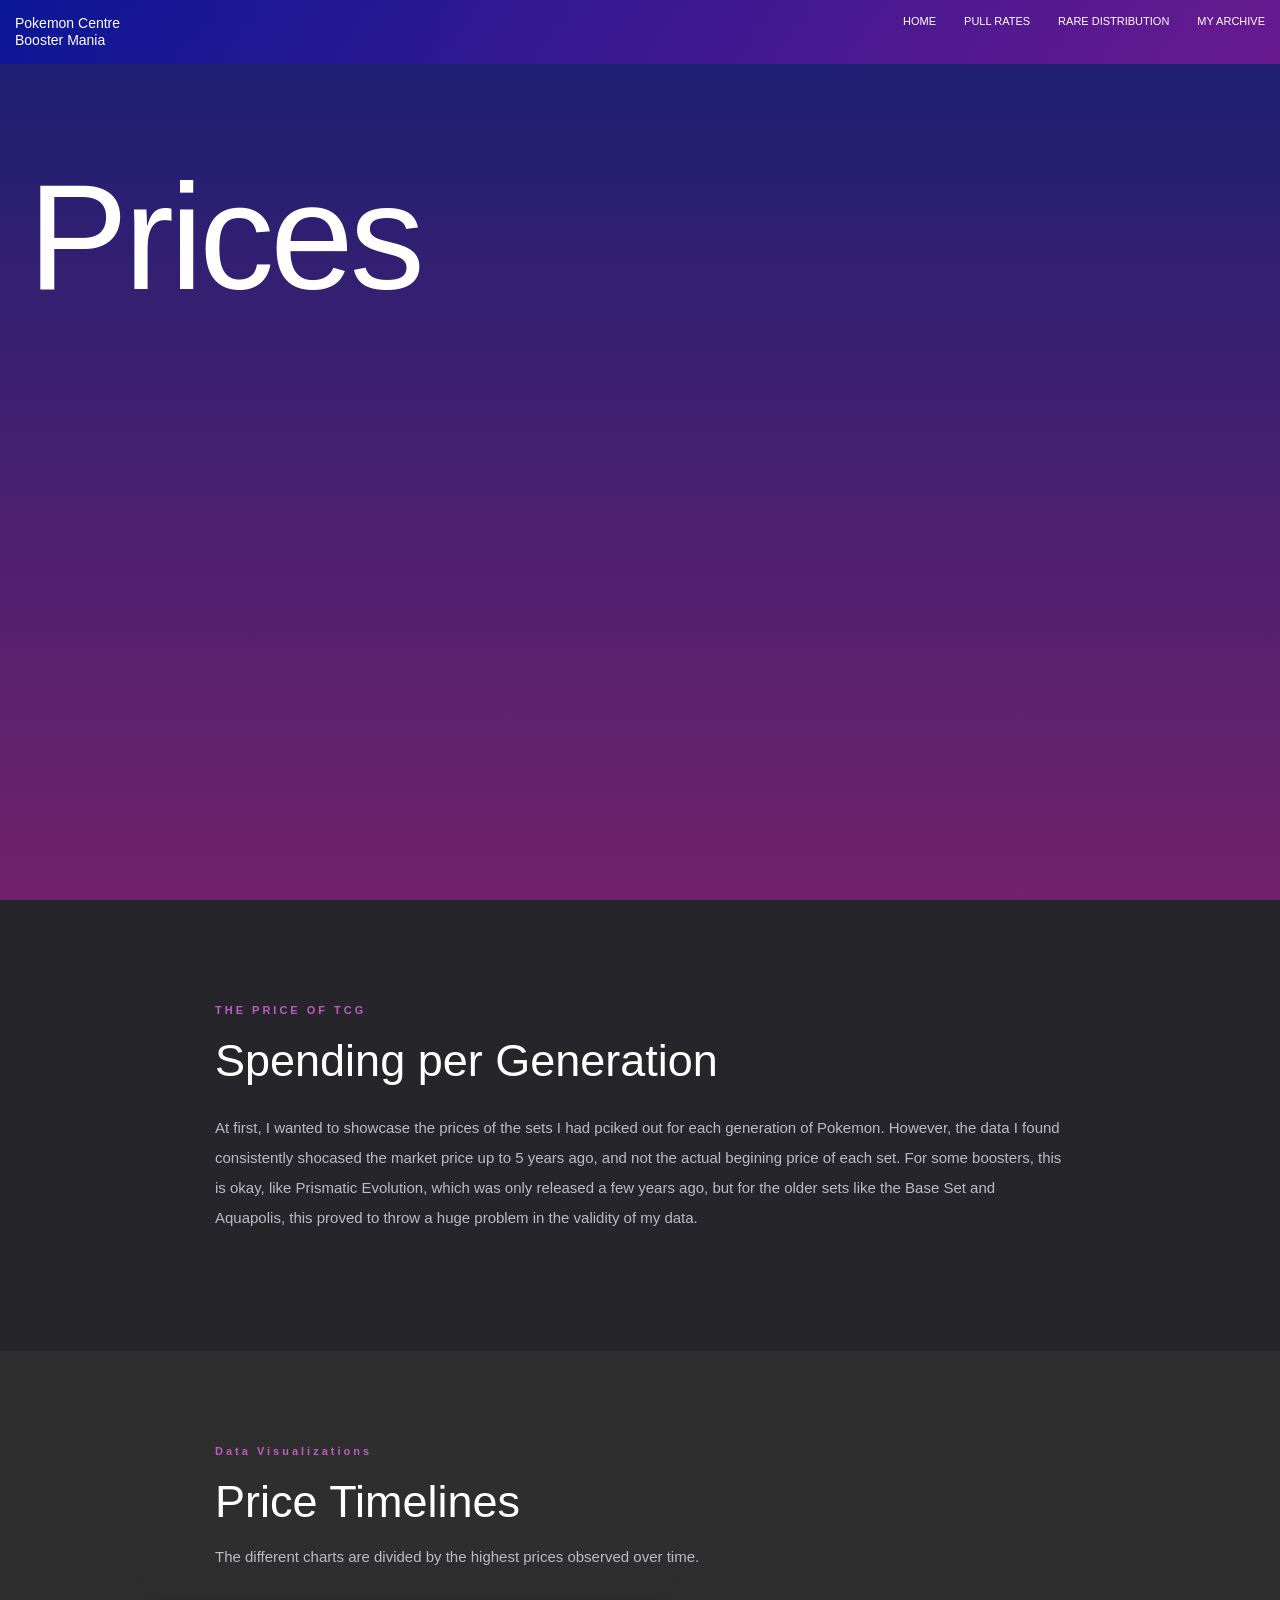
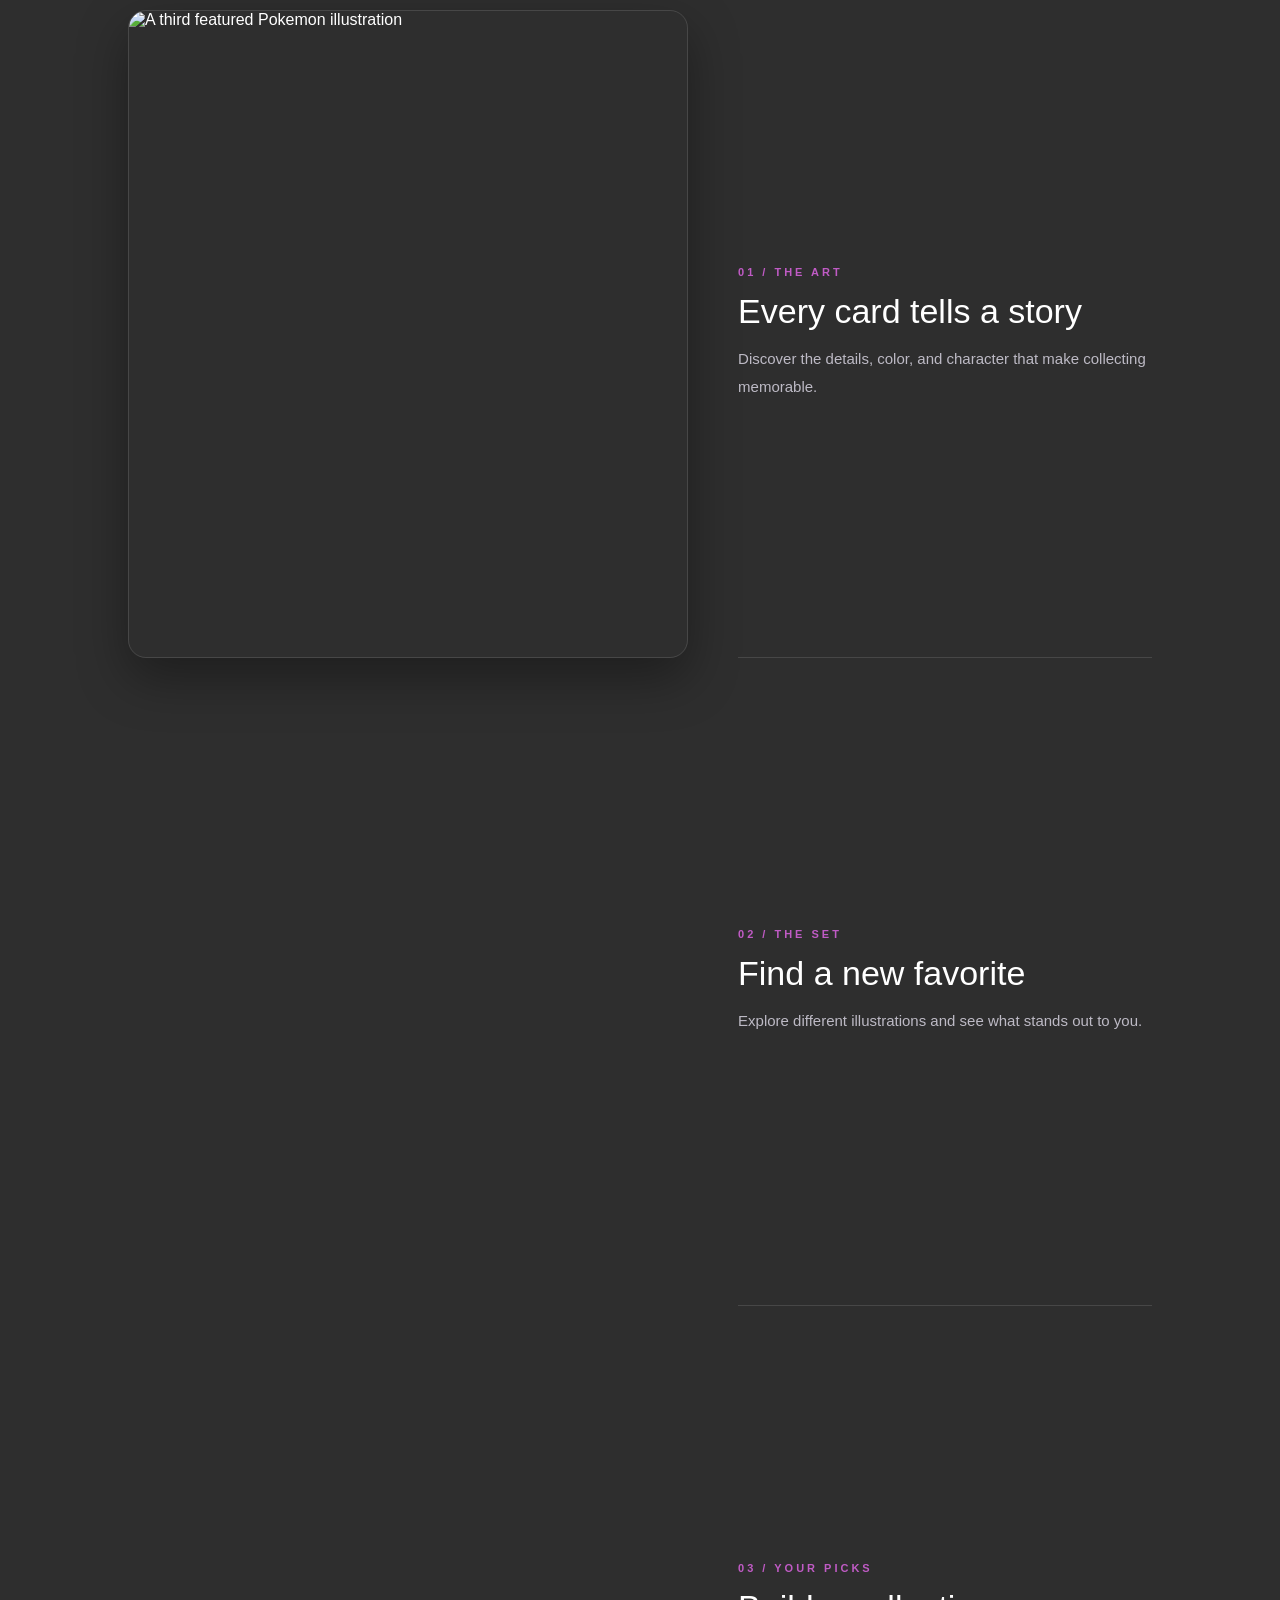
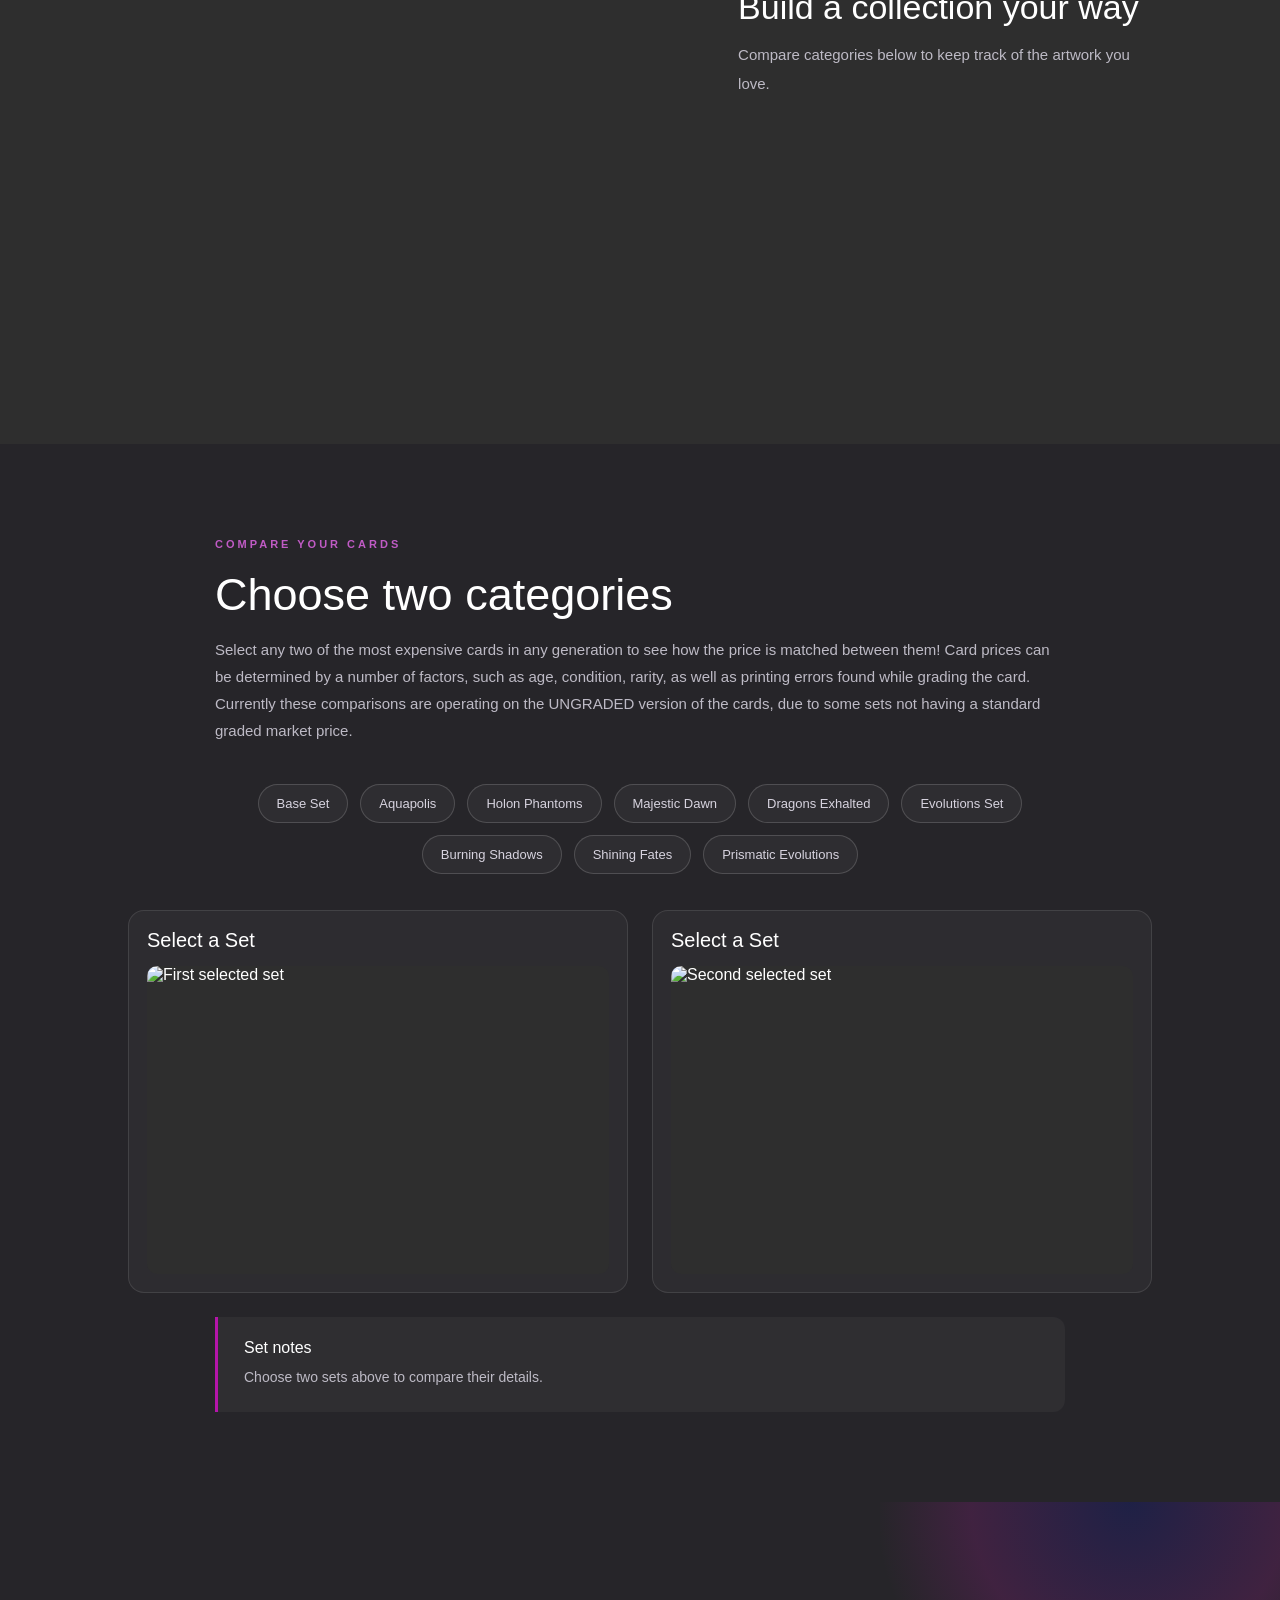
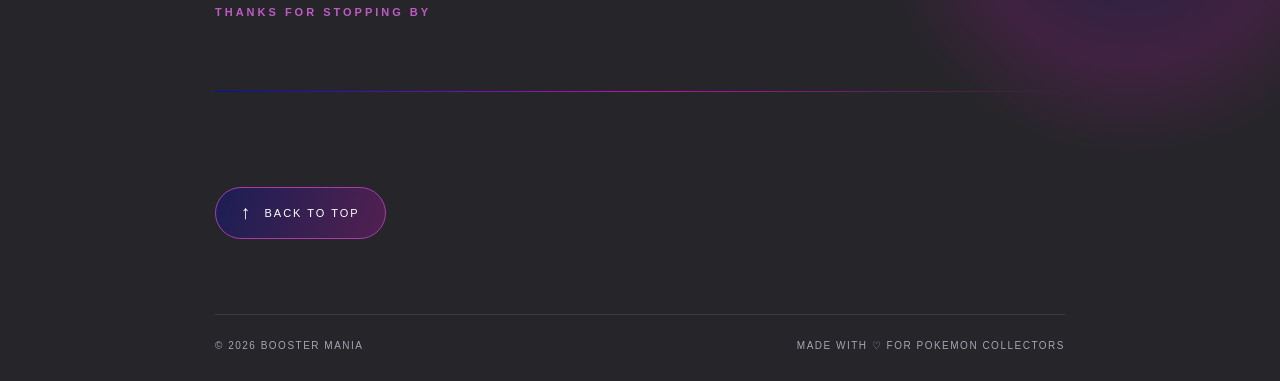
==== Prices.html @ 280dce02 "Add files via upload" ====
<!DOCTYPE html>
<html lang="en">
<head>
    <meta charset="UTF-8">
    <meta name="viewport" content="width=device-width, initial-scale=1.0">
    <title>Prices | Booster Mania</title>
    <link rel="stylesheet" href="https://use.typekit.net/qxt4htw.css">
    <link rel="stylesheet" href="pricesSTYLE.css">
</head>
<body id="top" class="prices-page">
<header class="hero prices-hero">
    <nav class="nav">
        <div class="logo">
            Pokemon Centre<br>
            Booster Mania
        </div>
        <div class="links">
            <a href="Index.html" aria-current="page">Home</a>
            <a href="About.html">Pull Rates</a>
            <a href="Prices.html">Rare Distribution</a>
            <a href="Prices.html">My Archive</a>
        </div>
    </nav>
    <div class="content">
        <h1>Prices</h1>
        
    </div>
</header>

<main>
    <section class="info-section prices-intro">
        <div class="info-inner">
            <span class="section-label">THE PRICE OF TCG</span>
            <h2>Spending per Generation</h2>
            <p>At first, I wanted to showcase the prices of the sets I had pciked out for each generation of Pokemon. However, the data I found consistently shocased the market price
                up to 5 years ago, and not the actual begining price of each set. For some boosters, this is okay, like Prismatic Evolution, which was only released a few years ago,
                but for the older sets like the Base Set and Aquapolis, this proved to throw a huge problem in the validity of my data.
            </p>
        </div>
    </section>

    <section class="prices-showcase">
        <div class="prices-heading">
            <span class="section-label">Data Visualizations</span>
            <h2>Price Timelines</h2>
            <p>The different charts are divided by the highest prices observed over time.</p>
        </div>

        <div class="scroll-container">
            <div class="photo-stage">
                <img src="ill4 background.png" id="img-1" class="active" alt="Featured Pokemon card artwork">
                <img src="Illustration4.png" id="img-2" alt="Another featured Pokemon illustration">
                <img src="Illustration5white.png" id="img-3" alt="A third featured Pokemon illustration">
            </div>
            <div class="text-column">
                <div class="step" data-target="img-1">
                    <span class="section-label">01 / THE ART</span>
                    <h3>Every card tells a story</h3>
                    <p>Discover the details, color, and character that make collecting memorable.</p>
                </div>
                <div class="step" data-target="img-2">
                    <span class="section-label">02 / THE SET</span>
                    <h3>Find a new favorite</h3>
                    <p>Explore different illustrations and see what stands out to you.</p>
                </div>
                <div class="step" data-target="img-3">
                    <span class="section-label">03 / YOUR PICKS</span>
                    <h3>Build a collection your way</h3>
                    <p>Compare categories below to keep track of the artwork you love.</p>
                </div>
            </div>
        </div>
    </section>

    <section class="prices-compare" id="compare">
        <div class="prices-heading">
            <span class="section-label">COMPARE YOUR CARDS</span>
            <h2>Choose two categories</h2>
            <p>Select any two of the most expensive cards in any generation to see how the price is matched between them! Card prices can be determined
                by a number of factors, such as age, condition, rarity, as well as printing errors found while grading the card. Currently these
                comparisons are operating on the UNGRADED version of the cards, due to some sets not having a standard graded market price.</p>
        </div>

        <div class="categories">
            <button class="category-btn" onclick="selectCategory(0)">Base Set</button>
            <button class="category-btn" onclick="selectCategory(1)">Aquapolis</button>
            <button class="category-btn" onclick="selectCategory(2)">Holon Phantoms</button>
            <button class="category-btn" onclick="selectCategory(3)">Majestic Dawn</button>
            <button class="category-btn" onclick="selectCategory(4)">Dragons Exhalted</button>
            <button class="category-btn" onclick="selectCategory(5)">Evolutions Set</button>
            <button class="category-btn" onclick="selectCategory(6)">Burning Shadows</button>
            <button class="category-btn" onclick="selectCategory(7)">Shining Fates</button>
            <button class="category-btn" onclick="selectCategory(8)">Prismatic Evolutions</button>
        </div>

        <div class="price-gallery">
            <article class="price-card">
                <h3 id="title1">Select a Set</h3>
                <img id="image1" src="https://placehold.co/600x400?text=Choose+a+set" alt="First selected set">
            </article>
            <article class="price-card">
                <h3 id="title2">Select a Set</h3>
                <img id="image2" src="https://placehold.co/600x400?text=Choose+a+set" alt="Second selected set">
            </article>
        </div>

        <div class="gallery-description">
            <h3>Set notes</h3>
            <p id="descriptionText">Choose two sets above to compare their details.</p>
        </div>
    </section>

    <script>
        const steps = document.querySelectorAll('.step');
        const images = document.querySelectorAll('.photo-stage img');

        const observer = new IntersectionObserver((entries) => {
            entries.forEach(entry => {
                if (entry.isIntersecting) {
                    images.forEach(img => img.classList.remove('active'));
                    const targetId = entry.target.getAttribute('data-target');
                    document.getElementById(targetId).classList.add('active');
                }
            });
        }, { threshold: 0.5 });

        steps.forEach(step => observer.observe(step));

const categories = [
    {
        name: "Base Set",
        image: "charizard base.png",
        description: "This Base Set card base Near Mint value is $10,002."
    },
    {
        name: "Aquapolis",
        image: "houndooom aquapolis.png",
        description: "This Aquapolis card base near Mint value is $1,865."
    },
    {
        name: "Holon Phantoms",
        image: "mewtwo holon.png",
        description: "This Holon Phantoms card's base near Mint value is $9,200."
    },
    {
        name: "Majestic Dawn",
        image: "porygon majestic.png",
        description: "This Majestic Dawn card's base near Mint value is $705."
    },
    {
        name: "Dragons Exhalted",
        image: "rayquaza dragons.png",
        description: "This Dragons Exhalted card's base near Mint value is $1,250."
    },
    {
        name: "Evolutions Set",
        image: "MegaChar Evo.png",
        description: "This Evolutions Set card's base near Mint value is $120."
    },
    {
        name: "Burning Shadows",
        image: "CharGX burning.png",
        description: "This Burning Shadows card's base near Mint value is $841."
    },
    {
        name: "Shining Fates",
        image: "CharVMAX shining.png",
        description: "This Shining Fates card's base near Mint value is $114."
    },
    {
        name: "Prismatic Evolutions",
        image: "umbreon prismatic.png",
        description: "This Prismatic Evolutions card's base near Mint value is $1,187."
    }
];

let selectedCategories = [];

function selectCategory(index) {

    // Prevent selecting the same category twice
    if (selectedCategories.includes(index)) {
        return;
    }

    // Allow only two categories at a time
    if (selectedCategories.length === 2) {
        selectedCategories = [];
    }

    selectedCategories.push(index);

    // Update button appearance
    document.querySelectorAll(".category-btn")
        .forEach((button, i) => {
            button.classList.toggle(
                "active",
                selectedCategories.includes(i)
            );
        });

    // Display first selected category
    if (selectedCategories.length >= 1) {
        const first = categories[selectedCategories[0]];

        document.getElementById("title1").textContent = first.name;
        document.getElementById("image1").src = first.image;
    }

    document.getElementById("descriptionText").textContent =
        selectedCategories
            .map(categoryIndex => categories[categoryIndex].description)
            .join(" ");

    // Display second selected category
    if (selectedCategories.length === 2) {
        const second = categories[selectedCategories[1]];

        document.getElementById("title2").textContent = second.name;
        document.getElementById("image2").src = second.image;
    }
}

</script>

    <footer class="cool-footer">
        <div class="footer-glow"></div>
        <div class="footer-content">
            <span class="section-label">THANKS FOR STOPPING BY</span>
            <div class="footer-line"></div>
            <a href="#top" class="footer-top-button">
                <span>↑</span> BACK TO TOP
            </a>
            <div class="footer-bottom">
                <p>© 2026 BOOSTER MANIA</p>
                <p>MADE WITH ♡ FOR POKEMON COLLECTORS</p>
            </div>
        </div>
    </footer>

</main>
</body>
</html>
---- pricesSTYLE.css ----
* {
    margin: 0;
    padding: 0;
    box-sizing: border-box;
}

html {
    scroll-behavior: smooth;
}

body {
    background: #2e2e2e;
    font-family: Arial, sans-serif;
    width: 100%;
    color: #ffffff;
    cursor: url("cursor.png"), auto;
}

/* hero */

.hero {
    position: relative;
    width: 100%;
    min-height: 150vh;
    background: #2e2e2e;
    overflow: hidden;
    background-image:
        linear-gradient(#000fb880, #b515aa80),
        url("Illustration5.jpg");

    background-size: cover;
    background-position: center;
    background-repeat: no-repeat;
}

/* navigation */

.nav {
    position: fixed;
    top: 0;
    left: 0;
    right: 0;
    width: 100%;
    min-width: 0;
    z-index: 1000;
    display: flex;
    justify-content: space-between;
    align-items: flex-start;
    padding: 15px;
    background-image: linear-gradient(to right, #000fb880, #b515aa80);
    
}

.logo {
    font-size: 14px;
    line-height: 1.2;
    color: #ffffff;
}

.links {
    display: flex;
    gap: 28px;
    color: #ffffff;
}

.links a {
    text-decoration: none;
    color: #ffffff;
    font-size: 11px;
    text-transform: uppercase;
}

/* this is the title & background plsss dont touch T^T */

.content {
    position: relative;
    z-index: 2;
    text-align: left;
    margin-left: -100px;
}

h1 {
    font-size: 150px;
    font-weight: 300;
    letter-spacing: -4px;
    line-height: 1;
    font-family: 'louvette-pixel', sans-serif;
    color: #ffffff;
}

/* welcome */

.page-content {
    position: relative;
    width: 100%;
    padding: 110px 10%;
    background: #2e2e2e;
    color: #ffffff;

    display: grid;
    grid-template-columns: 0.85fr 1.15fr;
    align-items: center;
    gap: 70px;
}

.page-content > img {
    width: 100%;
    height: 460px;
    object-fit: cover;
    border-radius: 18px;
    border: 1px solid rgba(255,255,255,0.12);

    box-shadow:
        0 20px 50px rgba(0,0,0,0.35),
        0 0 30px rgba(181,21,170,0.12);

    transition: transform 0.4s ease;
}

.page-content > img:hover {
    transform: translateY(-6px);
}

.page-content h2 {
    font-size: clamp(30px, 3vw, 43px);
    font-weight: 500;
    line-height: 1.2;
    margin-bottom: 25px;
    color: #ffffff;
    letter-spacing: -1px;
}

.page-content p {
    max-width: 600px;
    font-size: 15px;
    font-weight: 400;
    line-height: 1.9;
    color: #bdbac5;
}

.section-label {
    display: inline-block;
    margin-bottom: 18px;
    color: #c05bc5;
    font-size: 11px;
    font-weight: 700;
    letter-spacing: 3px;
}

.page-content h2::after {
    content: "";
    display: block;
    width: 65px;
    height: 4px;
    margin-top: 22px;
    border-radius: 10px;
    background: linear-gradient(to right, #000fb8, #b515aa);
}

/* image scroll gallery */

.gallery-section {
    padding: 85px 10%;
    background: #262529;
}

.gallery-heading {
    margin-bottom: 35px;
}

.gallery-heading h2 {
    margin-bottom: 12px;
    font-size: 38px;
    font-weight: 400;
}

.gallery-heading p {
    color: #aaa5b3;
    font-size: 14px;
    line-height: 1.8;
}

.gallery {
    display: grid;
    grid-template-columns: repeat(4, 1fr);
    gap: 18px;
}

.gallery img {
    width: 100%;
    height: 260px;
    object-fit: cover;
    border: 1px solid rgba(255,255,255,0.12);
    border-radius: 12px;
    transition: transform 0.4s ease, box-shadow 0.4s ease;
}

.gallery img:hover {
    transform: translateY(-7px);
    box-shadow: 0 12px 30px rgba(181,21,170,0.2);
}

/* info */

.info-section {
    padding: 100px 10%;
    background: #2e2e2e;
}

.info-section.alt {
    background: #262529;
}

.info-inner {
    max-width: 850px;
    margin: auto;
}

.info-section h2 {
    margin-bottom: 25px;
    font-size: clamp(30px, 4vw, 45px);
    font-weight: 400;
    line-height: 1.2;
}

.info-section p {
    margin-bottom: 18px;
    color: #bdbac5;
    font-size: 15px;
    line-height: 2;
}

.info-section h3 {
    margin: 35px 0 15px;
    color: #d58bdb;
    font-size: 21px;
    font-weight: 500;
}

/* responsive code :((( */

@media (max-width: 900px) {

    .page-content {
        padding: 80px 6%;
        gap: 35px;
    }

    .page-content > img {
        height: 380px;
    }

    h1 {
        font-size: 110px;
    }

    /* Gallery */

    .gallery-section {
        padding: 70px 6%;
    }

    .gallery {
        grid-template-columns: repeat(2, 1fr);
    }

    .gallery img {
        height: 240px;
    }

    /* Text sections */

    .info-section {
        padding: 80px 6%;
    }

}

/* mobile */

@media (max-width: 600px) {

    .nav {
        padding: 20px;
    }

    .links {
        gap: 12px;
    }

    .links a {
        font-size: 9px;
    }

    .content {
        padding: 65px 20px;
    }

    h1 {
        font-size: 75px;
    }

    /* Welcome section */

    .page-content {
        display: flex;
        flex-direction: column;
        padding: 70px 25px;
        gap: 35px;
        align-items: stretch;
    }

    .page-content > img {
        height: 300px;
        width: 100%;
    }

    .page-content h2 {
        font-size: 32px;
    }

    .page-content p {
        font-size: 14px;
    }

    /* Gallery */

    .gallery-section {
        padding: 60px 25px;
    }

    .gallery-heading h2 {
        font-size: 30px;
    }

    .gallery {
        grid-template-columns: repeat(2, 1fr);
        gap: 12px;
    }

    .gallery img {
        height: 190px;
    }

    /* Information sections */

    .info-section {
        padding: 65px 25px;
    }

    .info-section p {
        font-size: 14px;
    }

    /* Scroll image section */

    .scrolly-container {
        flex-direction: column;
    }

    .photo-stage {
        position: relative;
        width: 100%;
        height: 60vh;
    }

    .text-column {
        width: 100%;
    }

    .step {
        height: auto;
        min-height: 350px;
    }

}

/* FOOTER */

.cool-footer {
    position: relative;
    overflow: hidden;
    padding: 100px 10% 30px;
    background: #262529;
    color: #ffffff;
}

.footer-glow {
    position: absolute;
    top: -250px;
    right: -100px;
    width: 500px;
    height: 500px;
    background: radial-gradient(
        circle,
        rgba(0,15,184,0.2),
        rgba(181,21,170,0.18) 45%,
        transparent 72%
    );
    pointer-events: none;
}

.footer-content {
    position: relative;
    z-index: 2;
    max-width: 850px;
    margin: auto;
    align-items: center;
}

.footer-title {
    margin-bottom: 25px;
    font-family: 'louvette-pixel', sans-serif;
    font-size: clamp(55px, 9vw, 110px);
    font-weight: 300;
    line-height: 1.05;
    letter-spacing: -3px;
}

.footer-title span {
    color: #d58bdb;
}

.footer-description,
.footer-links p {
    color: #bdbac5;
    font-size: 14px;
    line-height: 1.9;
}

.footer-description {
    max-width: 430px;
}

.footer-line {
    width: 100%;
    height: 1px;
    margin: 55px 0 40px;
    background: linear-gradient(to right, #000fb8, #b515aa, transparent);
}

.footer-links a:hover {
    color: #ffffff;
    transform: translateX(5px);
}

.footer-top-button {
    display: inline-flex;
    align-items: center;
    gap: 12px;
    margin-top: 55px;
    padding: 14px 25px;
    border: 1px solid #a63da8;
    border-radius: 50px;
    background: linear-gradient(110deg, rgba(0,15,184,0.3), rgba(181,21,170,0.3));
    color: #ffffff;
    font-size: 11px;
    letter-spacing: 2px;
    text-decoration: none;
    transition: transform 0.3s ease, box-shadow 0.3s ease, background 0.3s ease;
}

.footer-top-button span {
    font-size: 19px;
}

.footer-top-button:hover {
    transform: translateY(-5px);
    background: linear-gradient(to right, #000fb8, #b515aa);
    box-shadow: 0 8px 25px rgba(181,21,170,0.3);
}

.footer-bottom {
    display: flex;
    justify-content: space-between;
    align-items: center;
    flex-wrap: wrap;
    gap: 15px;
    margin-top: 75px;
    padding-top: 25px;
    border-top: 1px solid rgba(255,255,255,0.1);
}

.footer-bottom p {
    color: #aaa3b4;
    font-size: 10px;
    letter-spacing: 1.5px;
}

@media (max-width: 600px) {
    .cool-footer {
        padding: 75px 25px 25px;
    }

    .footer-title {
        font-size: 58px;
    }

    .footer-links {
        gap: 20px;
    }

    .footer-line {
        margin: 40px 0 30px;
    }

    .footer-bottom {
        flex-direction: column;
        align-items: flex-start;
        margin-top: 50px;
    }
}

/* PRICES PAGE */

.prices-page .prices-intro {
    background: #262529;
}

.prices-showcase,
.prices-compare {
    padding: 90px 10%;
}

.prices-showcase {
    background: #2e2e2e;
}

.prices-compare {
    background: #262529;
    scroll-margin-top: 85px;
}

.prices-heading {
    max-width: 850px;
    margin: 0 auto 40px;
}

.prices-heading h2 {
    margin-bottom: 14px;
    font-size: clamp(30px, 4vw, 45px);
    font-weight: 400;
    line-height: 1.2;
}

.prices-heading p {
    color: #bdbac5;
    font-size: 15px;
    line-height: 1.8;
}

.scroll-container {
    display: grid;
    grid-template-columns: minmax(0, 1.15fr) minmax(0, 0.85fr);
    align-items: start;
    gap: 50px;
    max-width: 2000px;
    margin: auto;
}

.photo-stage {
    position: sticky;
    top: 90px;
    width: 100%;
    min-width: 0;
    height: min(72vh, 680px);
    min-height: 450px;
    overflow: hidden;
    border: 1px solid rgba(255,255,255,0.12);
    border-radius: 18px;
    box-shadow: 0 20px 50px rgba(0,0,0,0.35);
}

.photo-stage img {
    position: absolute;
    inset: 0;
    width: 100%;
    height: 100%;
    object-fit: cover;
    opacity: 0;
    transition: opacity 0.5s ease;
}

.photo-stage img.active {
    opacity: 1;
}

.text-column {
    width: auto;
    color: #ffffff;
}

.step {
    display: flex;
    min-height: min(72vh, 680px);
    flex-direction: column;
    justify-content: center;
    padding: 35px 0;
    border-bottom: 1px solid rgba(255,255,255,0.12);
}

.step:last-child {
    border-bottom: 0;
}

.step .section-label {
    margin-bottom: 14px;
}

.step h3 {
    margin-bottom: 14px;
    font-size: clamp(24px, 3vw, 34px);
    font-weight: 400;
}

.step p {
    max-width: 430px;
    color: #bdbac5;
    font-size: 15px;
    line-height: 1.9;
}

.categories {
    display: flex;
    max-width: 850px;
    flex-wrap: wrap;
    justify-content: center;
    gap: 12px;
    margin: 0 auto 36px;
}

.category-btn {
    padding: 11px 18px;
    border: 1px solid rgba(255,255,255,0.16);
    border-radius: 999px;
    background: rgba(255,255,255,0.04);
    color: #d7d3df;
    font: inherit;
    font-size: 13px;
    cursor: pointer;
    transition: background 0.2s ease, border-color 0.2s ease, transform 0.2s ease;
}

.category-btn:hover {
    transform: translateY(-2px);
    border-color: #b515aa;
}

.category-btn.active {
    border-color: transparent;
    background: linear-gradient(to right, #000fb8, #b515aa);
    color: #ffffff;
}

.price-gallery {
    display: grid;
    grid-template-columns: repeat(2, minmax(0, 1fr));
    gap: 24px;
    max-width: 1050px;
    max-height: 500px;
    margin: auto;
}

.price-card {
    min-width: 0;
    padding: 18px;
    border: 1px solid rgba(255,255,255,0.1);
    border-radius: 16px;
    background: rgba(255,255,255,0.035);
}

.price-card h3 {
    margin-bottom: 14px;
    font-size: 20px;
    font-weight: 500;
}

.price-card img {
    display: block;
    width: 100%;
    aspect-ratio: 3 / 2;
    object-fit: contain;
    border-radius: 10px;
    background: #2e2e2e;
}

.gallery-description {
    max-width: 850px;
    margin: 24px auto 0;
    padding: 22px 26px;
    border-left: 3px solid #b515aa;
    border-radius: 0 12px 12px 0;
    background: rgba(255,255,255,0.04);
}

.gallery-description h3 {
    margin-bottom: 8px;
    font-size: 16px;
    font-weight: 500;
}

.gallery-description p {
    color: #bdbac5;
    font-size: 14px;
    line-height: 1.8;
}

.prices-page .prices-hero {
    min-height: 100vh;
    background-image:
        linear-gradient(#000fb880, #b515aa80),
        url("Illustration5.jpg");
    background-size: cover;
    background-position: center;
}

.prices-page .prices-hero .content {
    padding: clamp(130px, 18vh, 210px) 10% 60px;
}

.prices-page .prices-hero h1 {
    font-size: clamp(72px, 12vw, 150px);
}

.prices-hero-copy {
    max-width: 500px;
    margin-top: 14px;
    color: #bdbac5;
    font-size: clamp(16px, 1.7vw, 20px);
    line-height: 1.7;
}

.prices-page .prices-hero-button {
    margin-top: 28px;
}

@media (max-width: 600px) {
    .prices-page .prices-intro,
    .prices-showcase,
    .prices-compare {
        padding: 65px 25px;
    }

    .scrolly-container {
        grid-template-columns: 1fr;
        gap: 20px;
    }

    .photo-stage {
        position: relative;
        top: auto;
        height: 55vh;
        min-height: 320px;
    }

    .step {
        min-height: 260px;
        padding: 30px 0;
    }

    .price-gallery {
        grid-template-columns: 1fr;
        gap: 16px;
    }

    .prices-page .prices-hero {
        min-height: 65vh;
    }

    .prices-page .prices-hero .content {
        padding: 125px 25px 55px;
    }
}
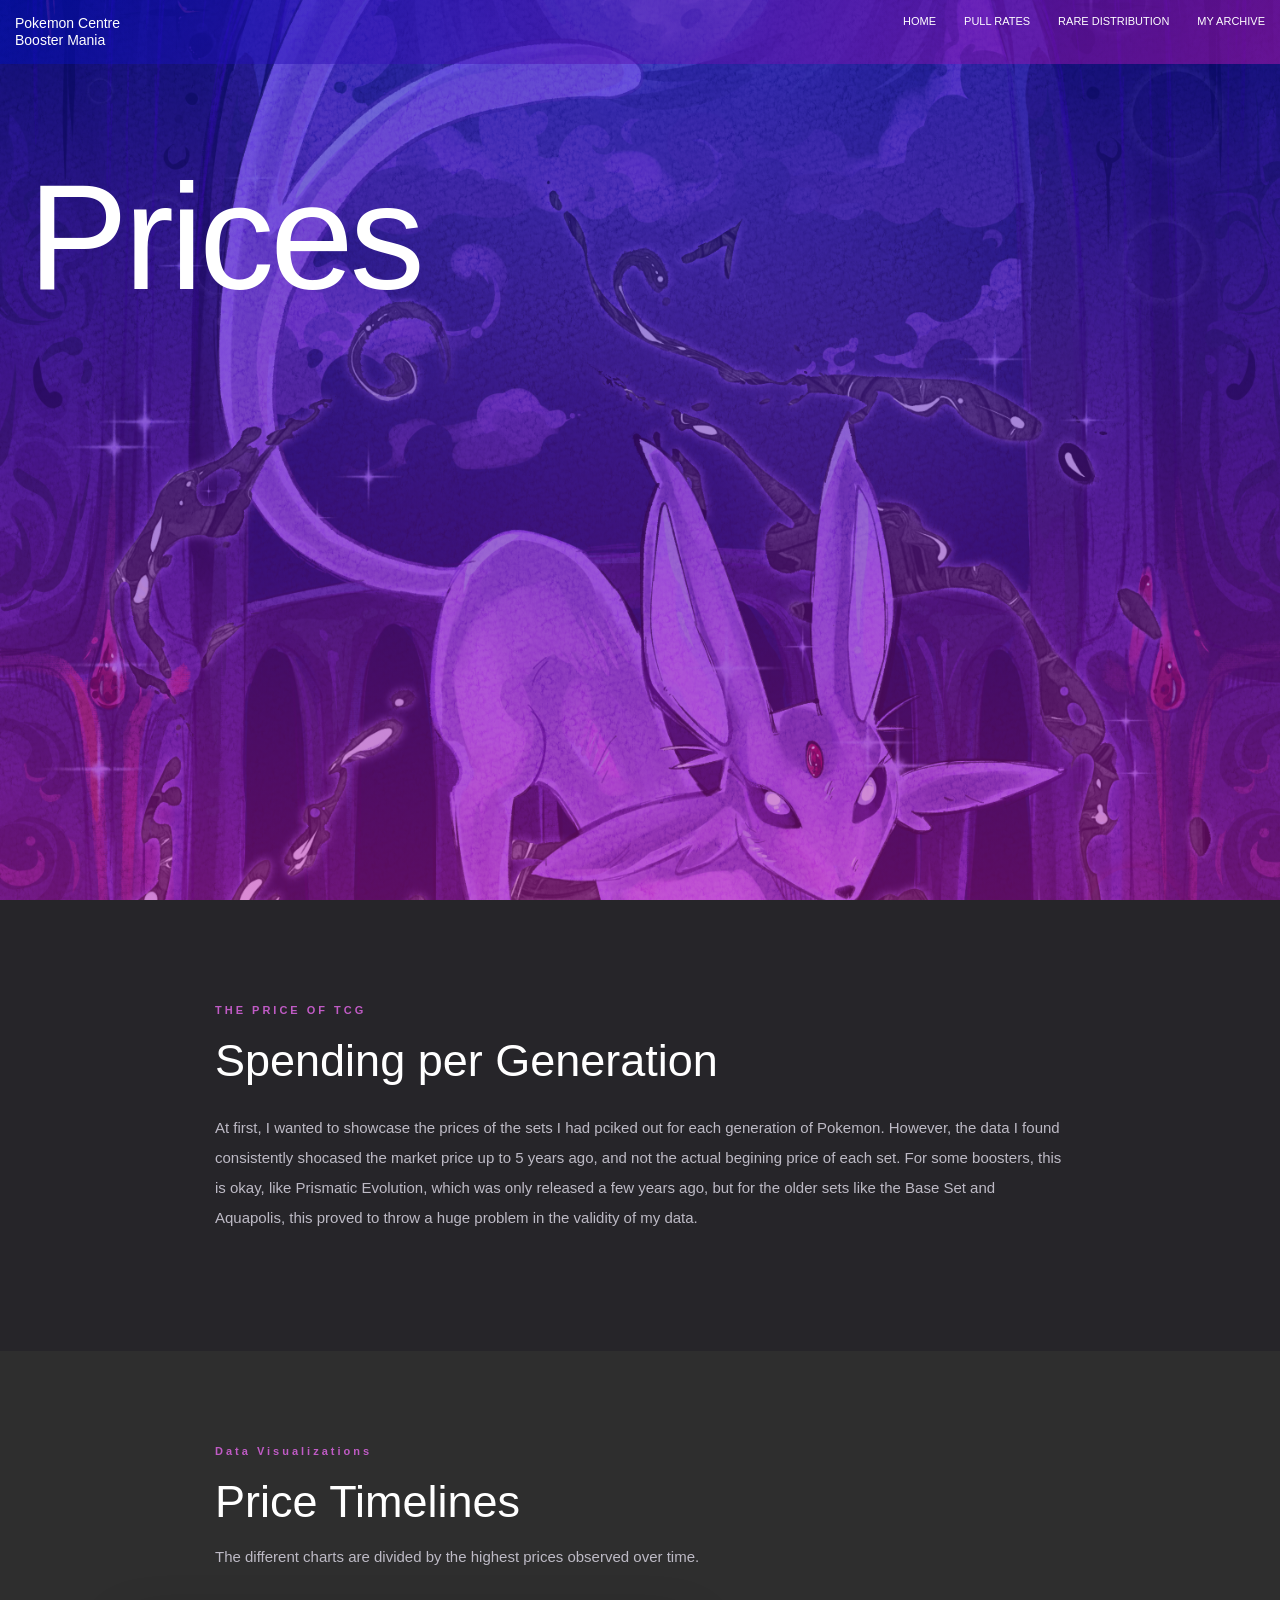
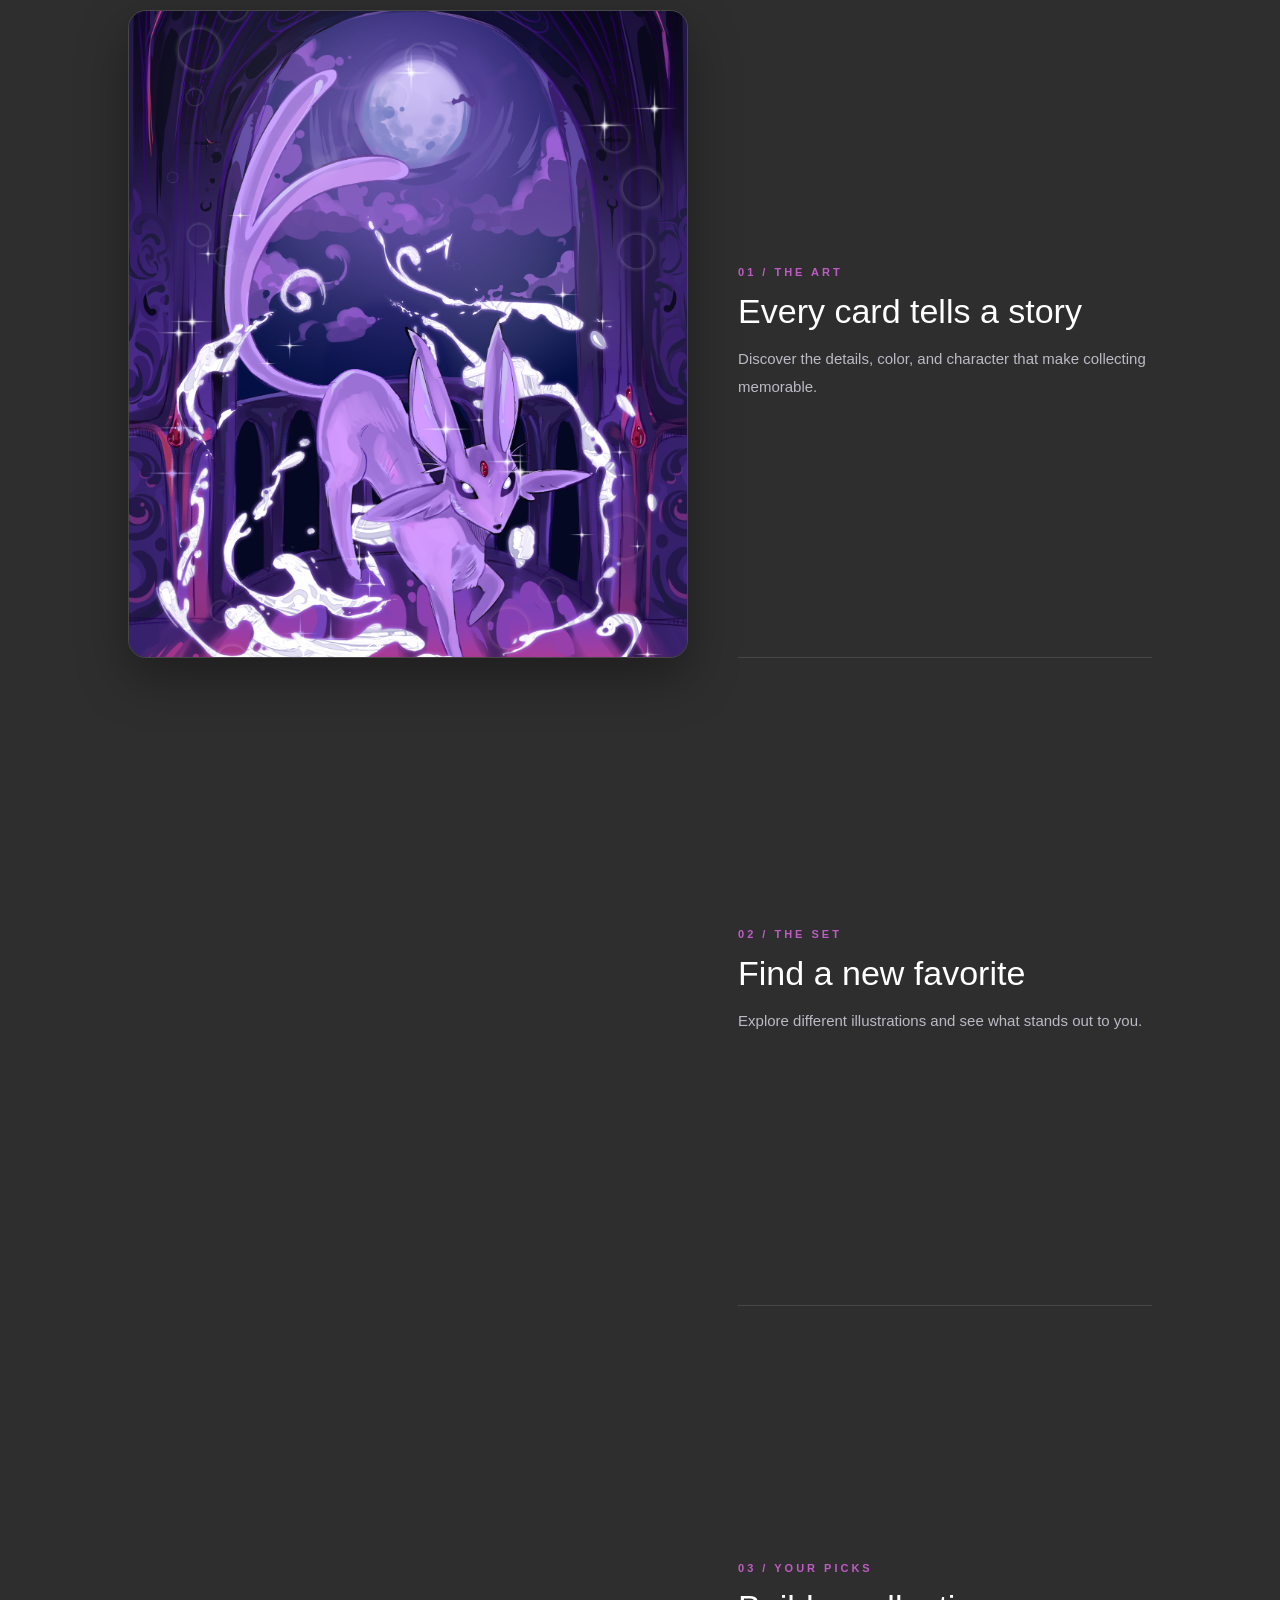
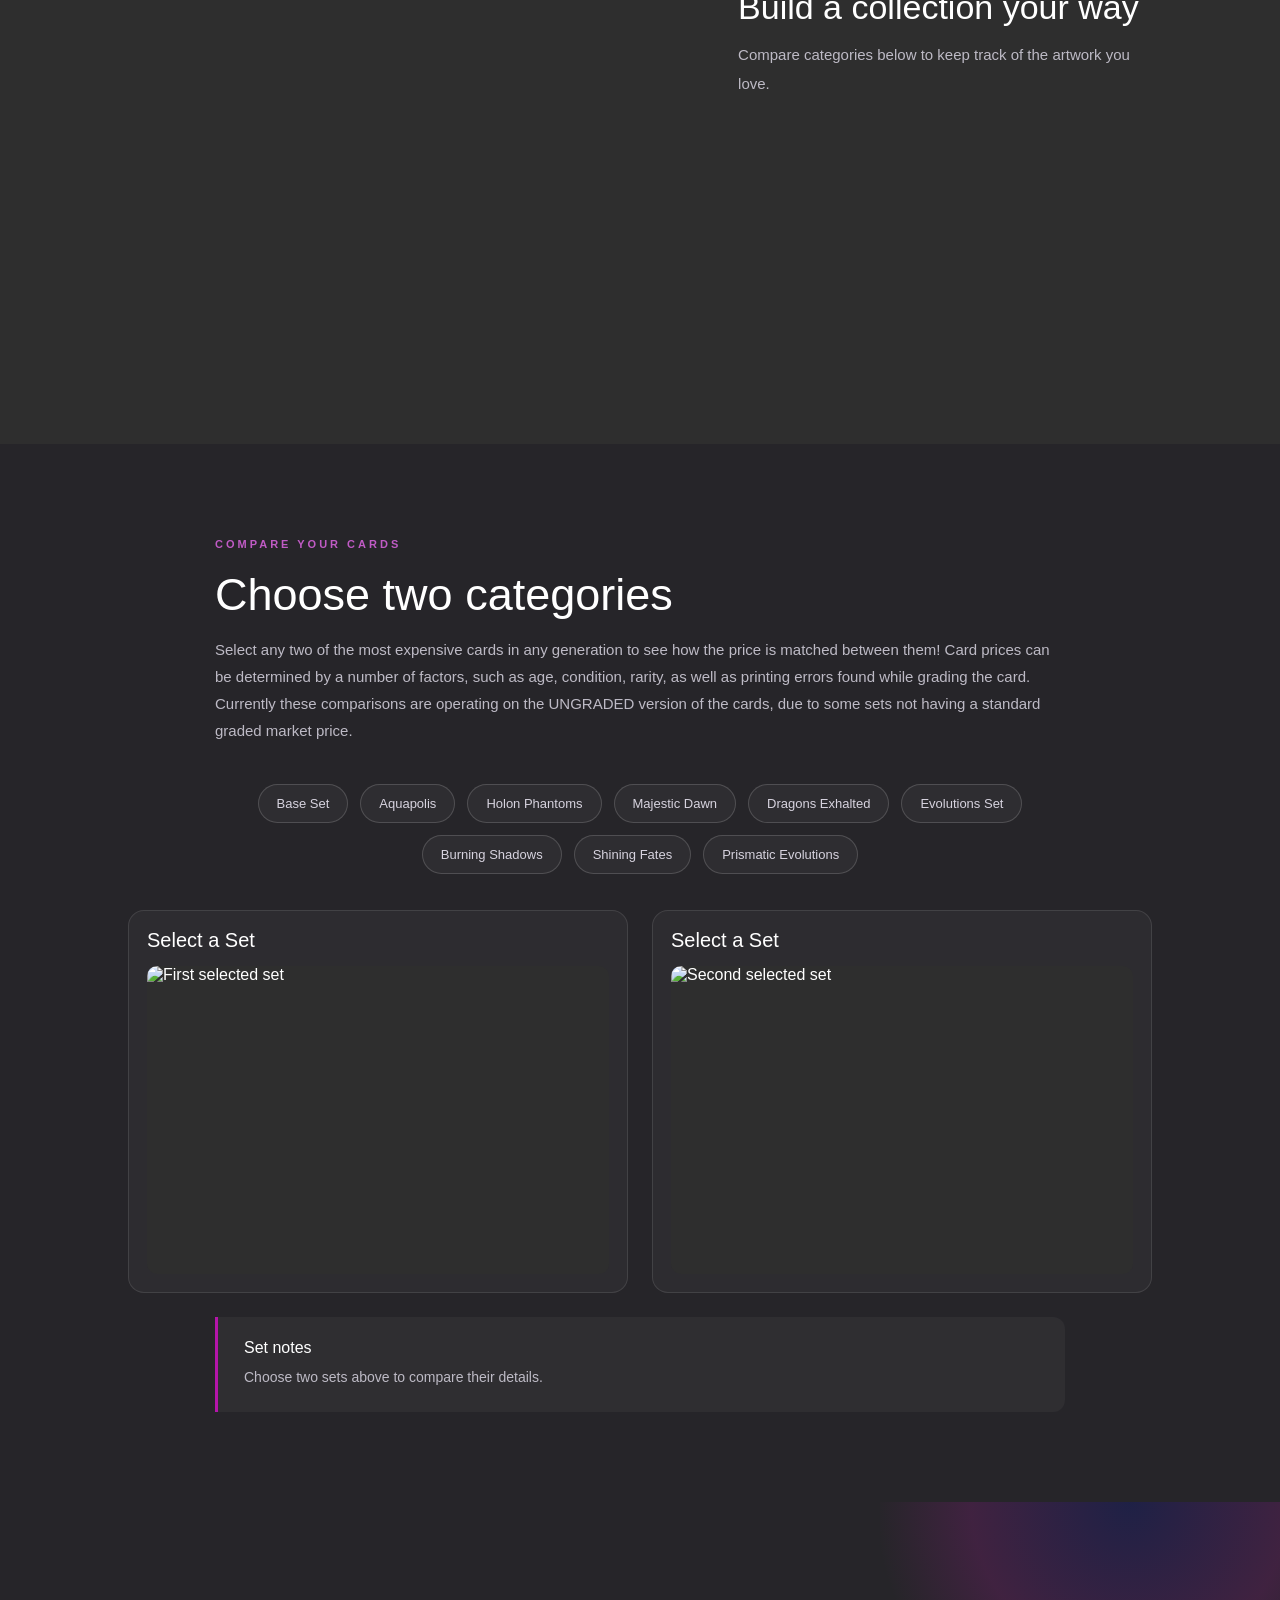
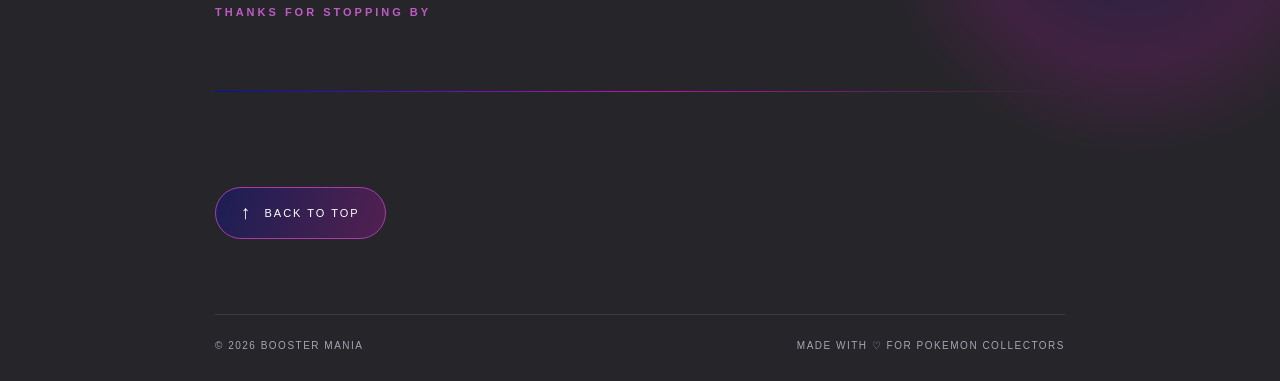
==== commit 2f896667: "Fix HTML structure and formatting issues" ====
--- a/Prices.html
+++ b/Prices.html
@@ -159,12 +159,12 @@
     },
     {
         name: "Burning Shadows",
-        image: "CharGX burning.png",
+        image: "CharGX Burning.png",
         description: "This Burning Shadows card's base near Mint value is $841."
     },
     {
         name: "Shining Fates",
-        image: "CharVMAX shining.png",
+        image: "CharVMAX Shining.png",
         description: "This Shining Fates card's base near Mint value is $114."
     },
     {
@@ -240,4 +240,8 @@
 
 </main>
 </body>
-</html>+</html>
+
+</main>
+</body>
+</html>
